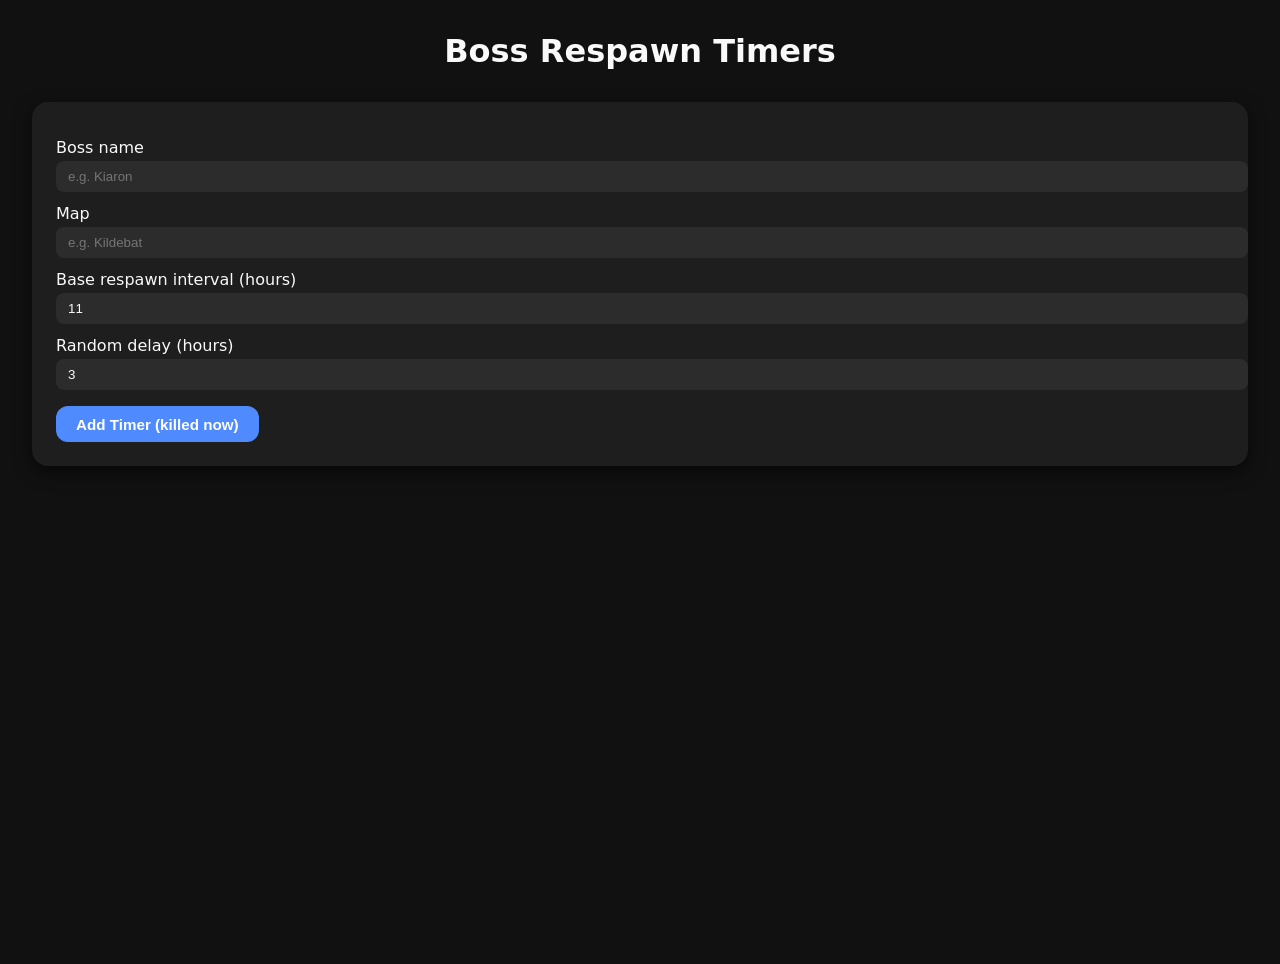
==== index.html @ 5c90d2cb "Update index.html" ====
<!DOCTYPE html>
<html lang="en">
<head>
  <meta charset="UTF-8" />
  <meta name="viewport" content="width=device-width, initial-scale=1.0" />
  <title>Night Crows Respawn Timers</title>
  <style>
    body{font-family:system-ui,Segoe UI,Roboto,Helvetica,Arial,sans-serif;background:#111;color:#f9f9f9;margin:0;padding:2rem;min-height:100vh;display:flex;flex-direction:column;gap:2rem}
    h1{margin:0;text-align:center}
    .form-card,.timers-card{background:#1e1e1e;padding:1.5rem;border-radius:1rem;box-shadow:0 6px 18px rgba(0,0,0,.6)}
    label{display:block;margin:.75rem 0 .25rem}
    input[type="text"],input[type="number"]{width:100%;padding:.5rem .75rem;border-radius:.5rem;border:none;background:#2c2c2c;color:#f9f9f9}
    button{margin-top:1rem;padding:.6rem 1.25rem;border:none;border-radius:.75rem;background:#4f8bff;color:#fff;font-weight:600;font-size:.95rem;cursor:pointer;transition:background .2s}
    button:hover{background:#79a7ff}
    table{width:100%;border-collapse:collapse;margin-top:1rem}
    th,td{padding:.5rem;text-align:center}
    th{background:#333}
    tr:nth-child(even){background:#262626}
  </style>
</head>
<body>
  <h1>Boss Respawn Timers</h1>

  <div class="form-card">
    <form id="timerForm">
      <label>Boss name</label>
      <input type="text" id="bossName" placeholder="e.g. Kiaron" required />

      <label>Map</label>
      <input type="text" id="mapName" placeholder="e.g. Kildebat" required />

      <label>Base respawn interval (hours)</label>
      <input type="number" id="interval" min="0" step="0.1" value="11" required />

      <label>Random delay (hours)</label>
      <input type="number" id="variance" min="0" step="0.1" value="3" required />

      <button type="submit">Add Timer (killed now)</button>
    </form>
  </div>

  <div class="timers-card" id="timersCard" hidden>
    <h2>Active Timers</h2>
    <table id="timersTable">
      <thead>
        <tr>
          <th>Boss</th>
          <th>Map</th>
          <th>Window</th>
          <th>Countdown</th>
          <th>Remove</th>
        </tr>
      </thead>
      <tbody></tbody>
    </table>
  </div>

  <script>
    const form = document.getElementById('timerForm');
    const tableBody = document.querySelector('#timersTable tbody');
    const timersCard = document.getElementById('timersCard');
    let timers = [];

    // Load timers from localStorage on page load
    window.onload = () => {
      const saved = localStorage.getItem('timers');
      if (saved) {
        timers = JSON.parse(saved);
        timers.forEach(t => addTimerRow(t));
        timersCard.hidden = timers.length === 0;
        update();
      }
    };

    form.addEventListener('submit', e => {
      e.preventDefault();
      const boss = document.getElementById('bossName').value.trim() || 'Boss';
      const map = document.getElementById('mapName').value.trim() || 'Unknown Map';
      const baseHrs = parseFloat(document.getElementById('interval').value);
      const randHrs = parseFloat(document.getElementById('variance').value);
      const killDate = new Date();

      const minRespawn = new Date(killDate.getTime() + baseHrs*3600*1000);
      const maxRespawn = new Date(minRespawn.getTime() + randHrs*3600*1000);
      const id = Date.now();

      const timer = {
        id,
        boss,
        map,
        min: minRespawn.toISOString(),
        max: maxRespawn.toISOString()
      };

      timers.push(timer);
      addTimerRow(timer);
      saveTimers();
      timersCard.hidden = false;
      form.reset();
      update();
    });

    function addTimerRow(timer) {
      const row = tableBody.insertRow();
      row.setAttribute('data-id', timer.id);
      row.insertCell().textContent = timer.boss;
      row.insertCell().textContent = timer.map;
      row.insertCell().textContent = `${new Date(timer.min).toLocaleTimeString()} — ${new Date(timer.max).toLocaleTimeString()}`;
      const countdownCell = row.insertCell();
      const removeCell = row.insertCell();
      const removeBtn = document.createElement('button');
      removeBtn.textContent = '✕';
      removeBtn.onclick = () => removeTimer(timer.id);
      removeCell.appendChild(removeBtn);

      timer.cell = countdownCell;
      timer.row = row;
    }

    function removeTimer(id) {
      const idx = timers.findIndex(t => t.id === id);
      if (idx > -1) {
        tableBody.removeChild(timers[idx].row);
        timers.splice(idx, 1);
        saveTimers();
      }
      if (!timers.length) timersCard.hidden = true;
    }

    function update() {
      const now = new Date();
      timers.forEach(t => {
        const min = new Date(t.min);
        const max = new Date(t.max);
        if (now < min) {
          t.cell.textContent = `Earliest: ${format(min - now)}`;
        } else if (now >= min && now <= max) {
          t.cell.textContent = `Guaranteed: ${format(max - now)}`;
        } else {
          t.cell.textContent = 'Spawn due';
        }
      });
    }

    function saveTimers() {
      localStorage.setItem('timers', JSON.stringify(timers));
    }

    function format(ms) {
      const s = Math.floor(ms / 1000);
      const h = String(Math.floor(s / 3600)).padStart(2, '0');
      const m = String(Math.floor((s % 3600) / 60)).padStart(2, '0');
      const se = String(s % 60).padStart(2, '0');
      return `${h}:${m}:${se}`;
    }

    setInterval(update, 1000);
  </script>
</body>
</html>
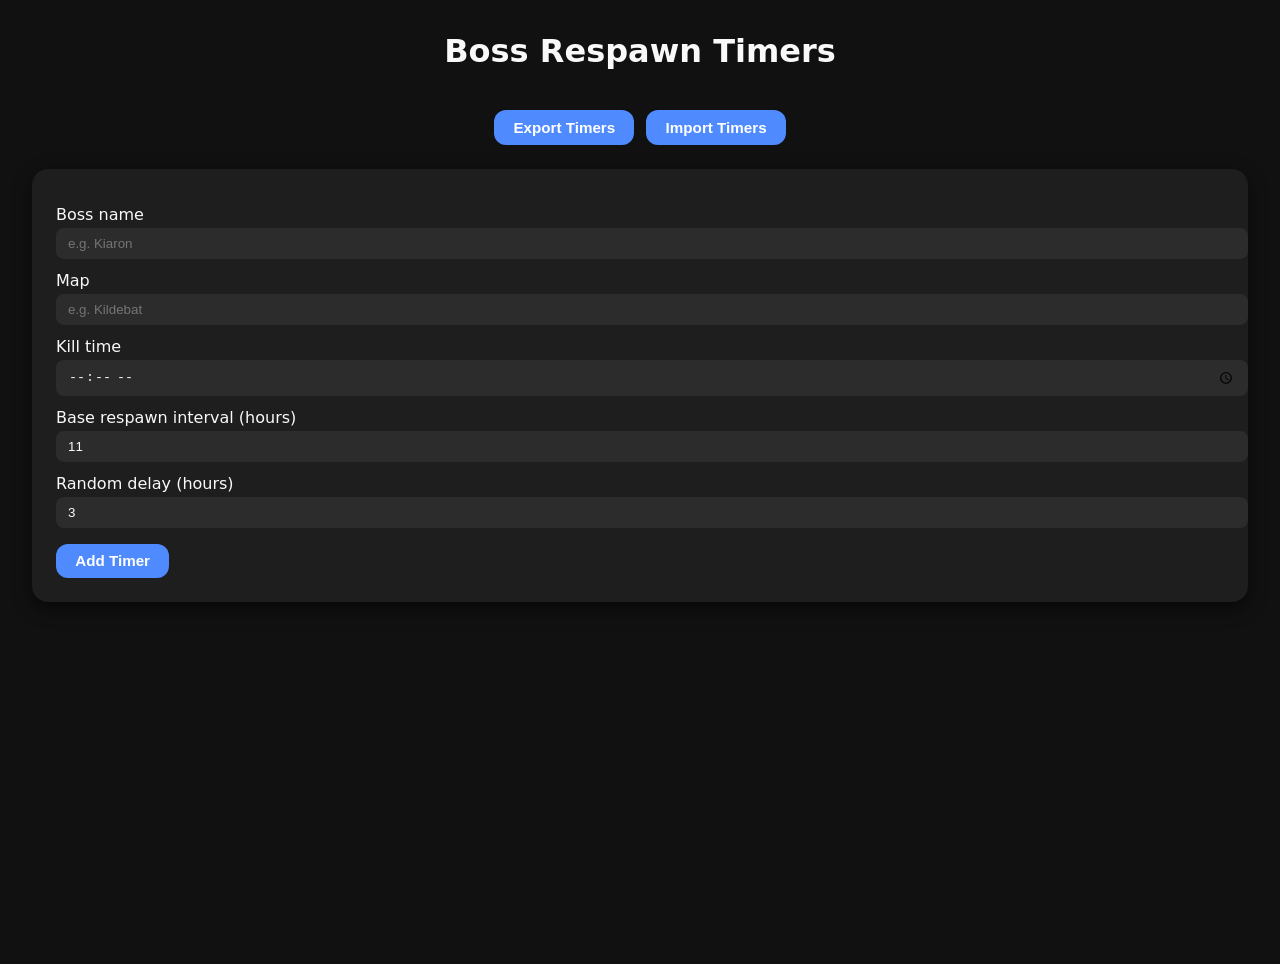
==== commit 4d580498: "Add files via upload" ====
--- a/index.html
+++ b/index.html
@@ -1,160 +1,216 @@
 <!DOCTYPE html>
 <html lang="en">
 <head>
-  <meta charset="UTF-8" />
-  <meta name="viewport" content="width=device-width, initial-scale=1.0" />
-  <title>Night Crows Respawn Timers</title>
-  <style>
-    body{font-family:system-ui,Segoe UI,Roboto,Helvetica,Arial,sans-serif;background:#111;color:#f9f9f9;margin:0;padding:2rem;min-height:100vh;display:flex;flex-direction:column;gap:2rem}
-    h1{margin:0;text-align:center}
-    .form-card,.timers-card{background:#1e1e1e;padding:1.5rem;border-radius:1rem;box-shadow:0 6px 18px rgba(0,0,0,.6)}
-    label{display:block;margin:.75rem 0 .25rem}
-    input[type="text"],input[type="number"]{width:100%;padding:.5rem .75rem;border-radius:.5rem;border:none;background:#2c2c2c;color:#f9f9f9}
-    button{margin-top:1rem;padding:.6rem 1.25rem;border:none;border-radius:.75rem;background:#4f8bff;color:#fff;font-weight:600;font-size:.95rem;cursor:pointer;transition:background .2s}
-    button:hover{background:#79a7ff}
-    table{width:100%;border-collapse:collapse;margin-top:1rem}
-    th,td{padding:.5rem;text-align:center}
-    th{background:#333}
-    tr:nth-child(even){background:#262626}
-  </style>
+<meta charset="UTF-8" />
+<meta name="viewport" content="width=device-width, initial-scale=1.0" />
+<link href="manifest.json">
+<meta name="theme-color" content="#4f8bff">
+<title>Night Crows Respawn Timers</title>
+<style>
+  body{font-family:system-ui,Segoe UI,Roboto,Helvetica,Arial,sans-serif;background:#111;color:#f9f9f9;margin:0;padding:2rem;min-height:100vh;display:flex;flex-direction:column;gap:1.5rem}
+  h1{margin:0;text-align:center}
+  .form-card,.timers-card{background:#1e1e1e;padding:1.5rem;border-radius:1rem;box-shadow:0 6px 18px rgba(0,0,0,.6)}
+  label{display:block;margin:.75rem 0 .25rem}
+  input[type="text"],input[type="number"],input[type="time"]{width:100%;padding:.5rem .75rem;border-radius:.5rem;border:none;background:#2c2c2c;color:#f9f9f9}
+  button{margin-top:1rem;padding:.55rem 1.2rem;border:none;border-radius:.75rem;background:#4f8bff;color:#fff;font-weight:600;font-size:.95rem;cursor:pointer;transition:background .2s}
+  button:hover{background:#79a7ff}
+  table{width:100%;border-collapse:collapse;margin-top:1rem}
+  th,td{padding:.5rem;text-align:center}
+  th{background:#333}
+  tr:nth-child(even){background:#262626}
+  #topBar{display:flex;justify-content:center;gap:.75rem;flex-wrap:wrap}
+  #importFile{display:none}
+</style>
 </head>
 <body>
-  <h1>Boss Respawn Timers</h1>
-
-  <div class="form-card">
-    <form id="timerForm">
-      <label>Boss name</label>
-      <input type="text" id="bossName" placeholder="e.g. Kiaron" required />
-
-      <label>Map</label>
-      <input type="text" id="mapName" placeholder="e.g. Kildebat" required />
-
-      <label>Base respawn interval (hours)</label>
-      <input type="number" id="interval" min="0" step="0.1" value="11" required />
-
-      <label>Random delay (hours)</label>
-      <input type="number" id="variance" min="0" step="0.1" value="3" required />
-
-      <button type="submit">Add Timer (killed now)</button>
-    </form>
-  </div>
-
-  <div class="timers-card" id="timersCard" hidden>
-    <h2>Active Timers</h2>
-    <table id="timersTable">
-      <thead>
-        <tr>
-          <th>Boss</th>
-          <th>Map</th>
-          <th>Window</th>
-          <th>Countdown</th>
-          <th>Remove</th>
-        </tr>
-      </thead>
-      <tbody></tbody>
-    </table>
-  </div>
-
-  <script>
-    const form = document.getElementById('timerForm');
-    const tableBody = document.querySelector('#timersTable tbody');
-    const timersCard = document.getElementById('timersCard');
-    let timers = [];
-
-    // Load timers from localStorage on page load
-    window.onload = () => {
-      const saved = localStorage.getItem('timers');
-      if (saved) {
-        timers = JSON.parse(saved);
-        timers.forEach(t => addTimerRow(t));
-        timersCard.hidden = timers.length === 0;
-        update();
+
+<h1>Boss Respawn Timers</h1>
+
+<!-- ====== new top bar ====== -->
+<div id="topBar">
+  <button id="exportBtn">Export Timers</button>
+  <button id="importBtn">Import Timers</button>
+  <input  id="importFile" type="file" accept=".json"/>
+</div>
+
+<div class="form-card">
+  <form id="timerForm">
+    <label>Boss name</label>
+    <input type="text" id="bossName" placeholder="e.g. Kiaron" required />
+
+    <label>Map</label>
+    <input type="text" id="mapName" placeholder="e.g. Kildebat" required />
+
+    <label>Kill time</label>
+    <input type="time" id="killTime" required />
+
+    <label>Base respawn interval (hours)</label>
+    <input type="number" id="interval" min="0" step="0.1" value="11" required />
+
+    <label>Random delay (hours)</label>
+    <input type="number" id="variance" min="0" step="0.1" value="3" required />
+
+    <button type="submit">Add Timer</button>
+  </form>
+</div>
+
+<div class="timers-card" id="timersCard" hidden>
+  <h2>Active Timers</h2>
+  <table id="timersTable">
+    <thead>
+      <tr>
+        <th>Boss</th>
+        <th>Map</th>
+        <th>Window</th>
+        <th>Countdown</th>
+        <th>Remove</th>
+      </tr>
+    </thead>
+    <tbody></tbody>
+  </table>
+</div>
+
+<script>
+/* ------------- original logic ------------- */
+const form = document.getElementById('timerForm');
+const tableBody  = document.querySelector('#timersTable tbody');
+const timersCard = document.getElementById('timersCard');
+let timers = [];
+
+/* restore from localStorage */
+window.onload = () => {
+  const saved = localStorage.getItem('timers');
+  if (saved){
+    timers = JSON.parse(saved);
+    timers.forEach(addTimerRow);
+    timersCard.hidden = !timers.length;
+    update();
+  }
+};
+
+/* form submit */
+form.addEventListener('submit', e => {
+  e.preventDefault();
+  const boss = document.getElementById('bossName').value.trim() || 'Boss';
+  const map  = document.getElementById('mapName').value.trim()  || 'Unknown Map';
+  const baseHrs = +document.getElementById('interval').value;
+  const randHrs = +document.getElementById('variance').value;
+
+  const [hh, mm] = document.getElementById('killTime').value.split(':');
+  const killDate = new Date(); killDate.setHours(+hh,+mm,0,0);
+
+  const minRespawn = new Date(killDate.getTime() + baseHrs*3600e3);
+  const maxRespawn = new Date(minRespawn.getTime() + randHrs*3600e3);
+  const timer = {
+    id: Date.now(),
+    boss, map,
+    min:minRespawn.toISOString(),
+    max:maxRespawn.toISOString()
+  };
+  timers.push(timer);
+  addTimerRow(timer);
+  saveTimers();
+  timersCard.hidden = false;
+  form.reset();
+});
+
+/* add row helper */
+function addTimerRow(t){
+  const row = tableBody.insertRow();
+  row.dataset.id = t.id;
+  row.insertCell().textContent = t.boss;
+  row.insertCell().textContent = t.map;
+  row.insertCell().textContent = `${fmtTime(new Date(t.min))} — ${fmtTime(new Date(t.max))}`;
+  const cdCell = row.insertCell();
+  const rmBtn = document.createElement('button');
+  rmBtn.textContent = '✕';
+  rmBtn.onclick = () => removeTimer(t.id);
+  row.insertCell().appendChild(rmBtn);
+  t.cell = cdCell; t.row = row;
+}
+
+/* remove */
+function removeTimer(id){
+  const idx = timers.findIndex(t=>t.id===id);
+  if (idx>-1){
+    tableBody.removeChild(timers[idx].row);
+    timers.splice(idx,1);
+    saveTimers();
+  }
+  timersCard.hidden = !timers.length;
+}
+
+/* storage / update */
+function saveTimers(){ localStorage.setItem('timers',JSON.stringify(timers)); }
+function update(){
+  const now = new Date();
+  timers.forEach(t=>{
+    const min=new Date(t.min), max=new Date(t.max);
+    if(now<min) t.cell.textContent=`Earliest: ${fmtCD(min-now)}`;
+    else if(now<=max) t.cell.textContent=`Guaranteed: ${fmtCD(max-now)}`;
+    else t.cell.textContent='Spawn due';
+  });
+}
+setInterval(update,1000);
+
+/* formatting helpers */
+const fmtTime = d=>d.toLocaleTimeString([], {hour:'2-digit',minute:'2-digit'});
+function fmtCD(ms){
+  const m=Math.ceil(ms/6e4);
+  return String(Math.floor(m/60)).padStart(2,'0')+':'+String(m%60).padStart(2,'0');
+}
+
+/* ------------- NEW: Export / Import ------------- */
+const exportBtn = document.getElementById('exportBtn');
+const importBtn = document.getElementById('importBtn');
+const importFile= document.getElementById('importFile');
+
+/* export as download */
+exportBtn.onclick = () => {
+  if(!timers.length) return alert("No timers to export.");
+  const blob = new Blob([JSON.stringify(timers, null, 2)], {type:'application/json'});
+  const stamp = new Date().toISOString().replace(/[-:]/g,"").slice(0,15);
+  const a = document.createElement('a');
+  a.href = URL.createObjectURL(blob);
+  a.download = `night-crows-timers-${stamp}.json`;
+  a.click(); URL.revokeObjectURL(a.href);
+};
+
+/* trigger hidden file input */
+importBtn.onclick = ()=> importFile.click();
+
+/* handle chosen file */
+importFile.onchange = () => {
+  const file = importFile.files[0];
+  if(!file) return;
+  const reader = new FileReader();
+  reader.onload = e => {
+    let incoming;
+    try{ incoming = JSON.parse(e.target.result); }
+    catch{ return alert("Invalid file."); }
+    if(!Array.isArray(incoming)) return alert("Invalid timer file.");
+
+    const mode = confirm("Click OK to MERGE with your timers.\nClick Cancel to REPLACE them.") ? 'merge' : 'replace';
+
+    if(mode==='replace'){
+      timers.forEach(t=>tableBody.removeChild(t.row));
+      timers = [];
+    }
+
+    incoming.forEach(t=>{
+      if(!timers.some(x=>x.id===t.id)){   // simple dedupe by id
+        timers.push(t);
+        addTimerRow(t);
       }
-    };
-
-    form.addEventListener('submit', e => {
-      e.preventDefault();
-      const boss = document.getElementById('bossName').value.trim() || 'Boss';
-      const map = document.getElementById('mapName').value.trim() || 'Unknown Map';
-      const baseHrs = parseFloat(document.getElementById('interval').value);
-      const randHrs = parseFloat(document.getElementById('variance').value);
-      const killDate = new Date();
-
-      const minRespawn = new Date(killDate.getTime() + baseHrs*3600*1000);
-      const maxRespawn = new Date(minRespawn.getTime() + randHrs*3600*1000);
-      const id = Date.now();
-
-      const timer = {
-        id,
-        boss,
-        map,
-        min: minRespawn.toISOString(),
-        max: maxRespawn.toISOString()
-      };
-
-      timers.push(timer);
-      addTimerRow(timer);
-      saveTimers();
-      timersCard.hidden = false;
-      form.reset();
-      update();
     });
-
-    function addTimerRow(timer) {
-      const row = tableBody.insertRow();
-      row.setAttribute('data-id', timer.id);
-      row.insertCell().textContent = timer.boss;
-      row.insertCell().textContent = timer.map;
-      row.insertCell().textContent = `${new Date(timer.min).toLocaleTimeString()} — ${new Date(timer.max).toLocaleTimeString()}`;
-      const countdownCell = row.insertCell();
-      const removeCell = row.insertCell();
-      const removeBtn = document.createElement('button');
-      removeBtn.textContent = '✕';
-      removeBtn.onclick = () => removeTimer(timer.id);
-      removeCell.appendChild(removeBtn);
-
-      timer.cell = countdownCell;
-      timer.row = row;
-    }
-
-    function removeTimer(id) {
-      const idx = timers.findIndex(t => t.id === id);
-      if (idx > -1) {
-        tableBody.removeChild(timers[idx].row);
-        timers.splice(idx, 1);
-        saveTimers();
-      }
-      if (!timers.length) timersCard.hidden = true;
-    }
-
-    function update() {
-      const now = new Date();
-      timers.forEach(t => {
-        const min = new Date(t.min);
-        const max = new Date(t.max);
-        if (now < min) {
-          t.cell.textContent = `Earliest: ${format(min - now)}`;
-        } else if (now >= min && now <= max) {
-          t.cell.textContent = `Guaranteed: ${format(max - now)}`;
-        } else {
-          t.cell.textContent = 'Spawn due';
-        }
-      });
-    }
-
-    function saveTimers() {
-      localStorage.setItem('timers', JSON.stringify(timers));
-    }
-
-    function format(ms) {
-      const s = Math.floor(ms / 1000);
-      const h = String(Math.floor(s / 3600)).padStart(2, '0');
-      const m = String(Math.floor((s % 3600) / 60)).padStart(2, '0');
-      const se = String(s % 60).padStart(2, '0');
-      return `${h}:${m}:${se}`;
-    }
-
-    setInterval(update, 1000);
-  </script>
+    saveTimers();
+    timersCard.hidden = !timers.length;
+    update();
+    alert(`Imported ${incoming.length} timer(s).`);
+    importFile.value='';      // reset input
+  };
+  reader.readAsText(file);
+};
+</script>
 </body>
 </html>
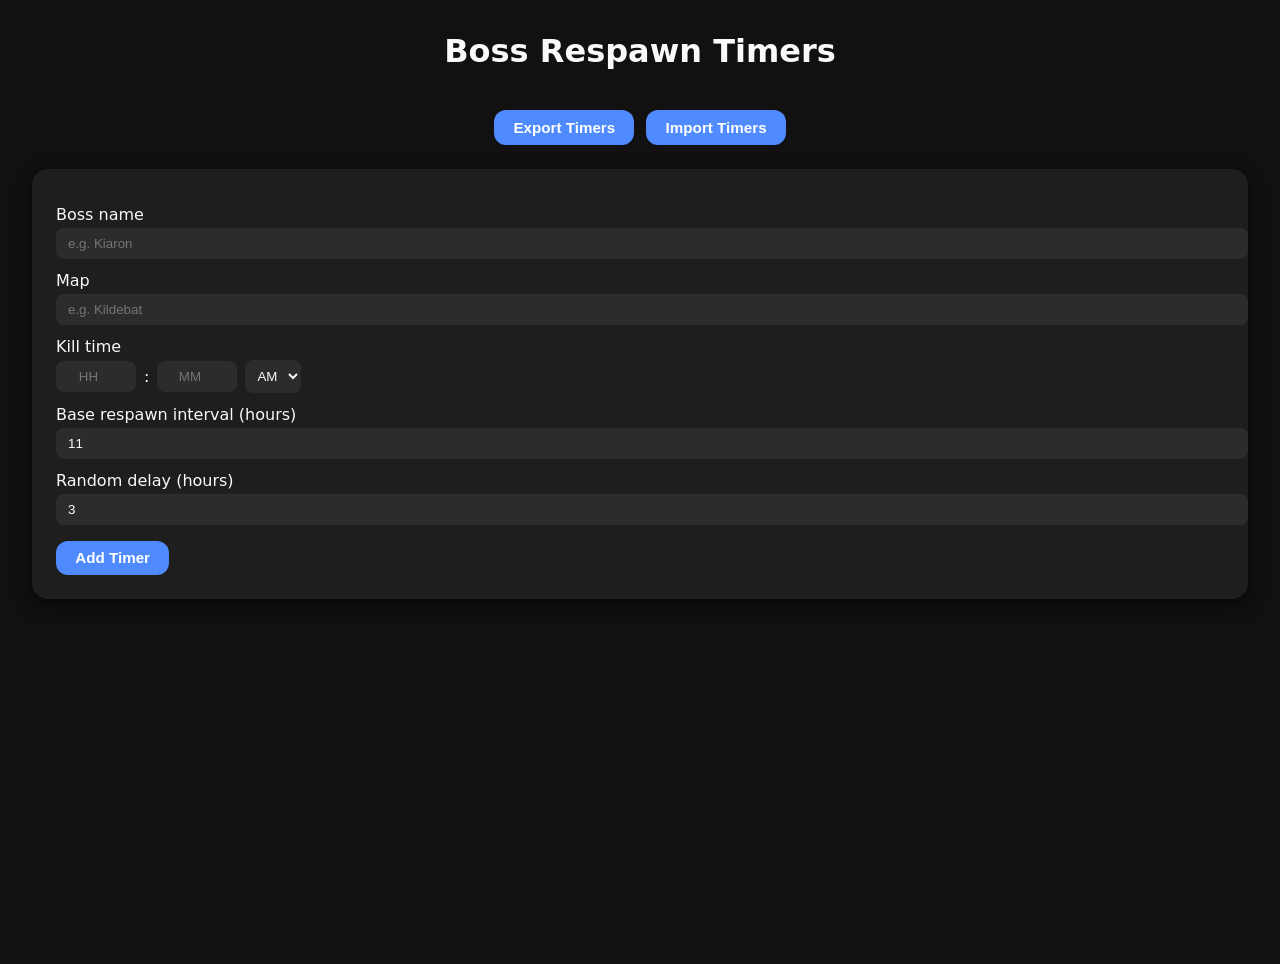
==== commit 038d46e6: "Add files via upload" ====
--- a/index.html
+++ b/index.html
@@ -11,7 +11,7 @@
   h1{margin:0;text-align:center}
   .form-card,.timers-card{background:#1e1e1e;padding:1.5rem;border-radius:1rem;box-shadow:0 6px 18px rgba(0,0,0,.6)}
   label{display:block;margin:.75rem 0 .25rem}
-  input[type="text"],input[type="number"],input[type="time"]{width:100%;padding:.5rem .75rem;border-radius:.5rem;border:none;background:#2c2c2c;color:#f9f9f9}
+  input[type="text"],input[type="number"]{width:100%;padding:.5rem .75rem;border-radius:.5rem;border:none;background:#2c2c2c;color:#f9f9f9}
   button{margin-top:1rem;padding:.55rem 1.2rem;border:none;border-radius:.75rem;background:#4f8bff;color:#fff;font-weight:600;font-size:.95rem;cursor:pointer;transition:background .2s}
   button:hover{background:#79a7ff}
   table{width:100%;border-collapse:collapse;margin-top:1rem}
@@ -41,8 +41,49 @@
     <label>Map</label>
     <input type="text" id="mapName" placeholder="e.g. Kildebat" required />
 
-    <label>Kill time</label>
-    <input type="time" id="killTime" required />
+   <label>Kill time</label>
+<div style="display:flex;gap:0.5rem;align-items:center;">
+  <input
+    type="number"
+    id="killHour"
+    min="1"
+    max="12"
+    placeholder="HH"
+    required
+    maxlength="2"
+    style="width:4rem;padding:.5rem;border-radius:.5rem;border:none;background:#2c2c2c;color:#f9f9f9;text-align:center"
+    oninput="
+      if (this.value.length > 2) this.value = this.value.slice(0, 2);
+      if (+this.value > 12) this.value = 12;
+      if (+this.value < 1) this.value = 1;
+    "
+  />
+  <span>:</span>
+  <input
+    type="number"
+    id="killMinute"
+    min="0"
+    max="59"
+    placeholder="MM"
+    required
+    maxlength="2"
+    style="width:4rem;padding:.5rem;border-radius:.5rem;border:none;background:#2c2c2c;color:#f9f9f9;text-align:center"
+    oninput="
+      if (this.value.length > 2) this.value = this.value.slice(0, 2);
+      if (+this.value > 59) this.value = 59;
+      if (+this.value < 0) this.value = 0;
+    "
+  />
+  <select
+    id="killAmPm"
+    required
+    style="padding:.5rem;border-radius:.5rem;border:none;background:#2c2c2c;color:#f9f9f9;"
+  >
+    <option value="AM">AM</option>
+    <option value="PM">PM</option>
+  </select>
+</div>
+
 
     <label>Base respawn interval (hours)</label>
     <input type="number" id="interval" min="0" step="0.1" value="11" required />
@@ -96,8 +137,15 @@
   const baseHrs = +document.getElementById('interval').value;
   const randHrs = +document.getElementById('variance').value;
 
-  const [hh, mm] = document.getElementById('killTime').value.split(':');
-  const killDate = new Date(); killDate.setHours(+hh,+mm,0,0);
+  const hh = +document.getElementById('killHour').value;
+  const mm = +document.getElementById('killMinute').value;
+  const ampm = document.getElementById('killAmPm').value;
+
+  let hours24 = hh % 12;
+  if (ampm === 'PM') hours24 += 12;
+
+  const killDate = new Date();
+  killDate.setHours(hours24, mm, 0, 0);
 
   const minRespawn = new Date(killDate.getTime() + baseHrs*3600e3);
   const maxRespawn = new Date(minRespawn.getTime() + randHrs*3600e3);
@@ -154,10 +202,19 @@
 setInterval(update,1000);
 
 /* formatting helpers */
-const fmtTime = d=>d.toLocaleTimeString([], {hour:'2-digit',minute:'2-digit'});
+const fmtTime = d => {
+  let hours = d.getHours() % 12 || 12;
+  let minutes = d.getMinutes().toString().padStart(2, '0');
+  let ampm = d.getHours() >= 12 ? 'PM' : 'AM';
+  return `${hours}:${minutes} ${ampm}`;
+};
+
 function fmtCD(ms){
-  const m=Math.ceil(ms/6e4);
-  return String(Math.floor(m/60)).padStart(2,'0')+':'+String(m%60).padStart(2,'0');
+  const totalSeconds = Math.ceil(ms / 1000);
+  const hours = Math.floor(totalSeconds / 3600).toString().padStart(2, '0');
+  const minutes = Math.floor((totalSeconds % 3600) / 60).toString().padStart(2, '0');
+  const seconds = (totalSeconds % 60).toString().padStart(2, '0');
+  return `${hours}:${minutes}:${seconds}`;
 }
 
 /* ------------- NEW: Export / Import ------------- */
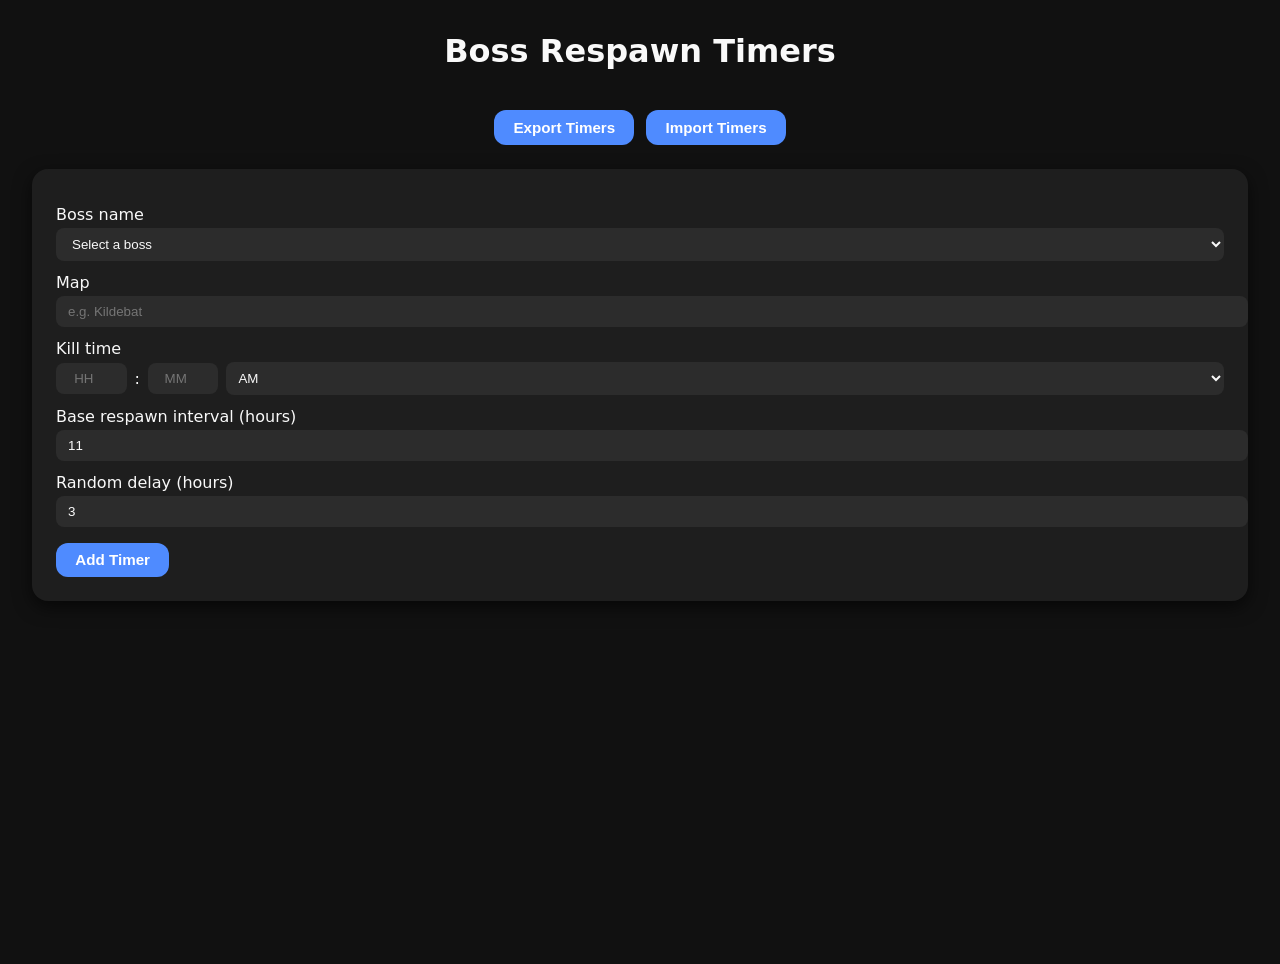
==== commit c6b80221: "Add files via upload" ====
--- a/index.html
+++ b/index.html
@@ -11,7 +11,7 @@
   h1{margin:0;text-align:center}
   .form-card,.timers-card{background:#1e1e1e;padding:1.5rem;border-radius:1rem;box-shadow:0 6px 18px rgba(0,0,0,.6)}
   label{display:block;margin:.75rem 0 .25rem}
-  input[type="text"],input[type="number"]{width:100%;padding:.5rem .75rem;border-radius:.5rem;border:none;background:#2c2c2c;color:#f9f9f9}
+  select,input[type="text"],input[type="number"]{width:100%;padding:.5rem .75rem;border-radius:.5rem;border:none;background:#2c2c2c;color:#f9f9f9}
   button{margin-top:1rem;padding:.55rem 1.2rem;border:none;border-radius:.75rem;background:#4f8bff;color:#fff;font-weight:600;font-size:.95rem;cursor:pointer;transition:background .2s}
   button:hover{background:#79a7ff}
   table{width:100%;border-collapse:collapse;margin-top:1rem}
@@ -26,70 +26,54 @@
 
 <h1>Boss Respawn Timers</h1>
 
-<!-- ====== new top bar ====== -->
 <div id="topBar">
   <button id="exportBtn">Export Timers</button>
   <button id="importBtn">Import Timers</button>
-  <input  id="importFile" type="file" accept=".json"/>
+  <input id="importFile" type="file" accept=".json"/>
 </div>
 
 <div class="form-card">
   <form id="timerForm">
     <label>Boss name</label>
-    <input type="text" id="bossName" placeholder="e.g. Kiaron" required />
+    <select id="bossName" required>
+      <option value="" disabled selected>Select a boss</option>
+      <option value="Kiaron">Kiaron</option>
+      <option value="Anggolt">Anggolt</option>
+      <option value="Inferno">Inferno</option>
+      <option value="Grish">Grish</option>
+      <option value="addNewBoss" style="color:#aaa;">+ Add new boss...</option>
+    </select>
 
     <label>Map</label>
     <input type="text" id="mapName" placeholder="e.g. Kildebat" required />
 
-   <label>Kill time</label>
-<div style="display:flex;gap:0.5rem;align-items:center;">
-  <input
-    type="number"
-    id="killHour"
-    min="1"
-    max="12"
-    placeholder="HH"
-    required
-    maxlength="2"
-    style="width:4rem;padding:.5rem;border-radius:.5rem;border:none;background:#2c2c2c;color:#f9f9f9;text-align:center"
-    oninput="
-      if (this.value.length > 2) this.value = this.value.slice(0, 2);
-      if (+this.value > 12) this.value = 12;
-      if (+this.value < 1) this.value = 1;
-    "
-  />
-  <span>:</span>
-  <input
-    type="number"
-    id="killMinute"
-    min="0"
-    max="59"
-    placeholder="MM"
-    required
-    maxlength="2"
-    style="width:4rem;padding:.5rem;border-radius:.5rem;border:none;background:#2c2c2c;color:#f9f9f9;text-align:center"
-    oninput="
-      if (this.value.length > 2) this.value = this.value.slice(0, 2);
-      if (+this.value > 59) this.value = 59;
-      if (+this.value < 0) this.value = 0;
-    "
-  />
-  <select
-    id="killAmPm"
-    required
-    style="padding:.5rem;border-radius:.5rem;border:none;background:#2c2c2c;color:#f9f9f9;"
-  >
-    <option value="AM">AM</option>
-    <option value="PM">PM</option>
-  </select>
-</div>
-
+    <label>Kill time</label>
+    <div style="display:flex;gap:0.5rem;align-items:center;">
+      <input type="number" id="killHour" min="1" max="12" placeholder="HH" required maxlength="2"
+        style="width:4rem;padding:.5rem;border-radius:.5rem;border:none;background:#2c2c2c;color:#f9f9f9;text-align:center"
+        oninput="if(this.value.length>2)this.value=this.value.slice(0,2);if(+this.value>12)this.value=12;if(+this.value<1)this.value=1;"
+      />
+      <span>:</span>
+      <input type="number" id="killMinute" min="0" max="59" placeholder="MM" required maxlength="2"
+        style="width:4rem;padding:.5rem;border-radius:.5rem;border:none;background:#2c2c2c;color:#f9f9f9;text-align:center"
+        oninput="if(this.value.length>2)this.value=this.value.slice(0,2);if(+this.value>59)this.value=59;if(+this.value<0)this.value=0;"
+      />
+      <select id="killAmPm" required
+        style="padding:.5rem;border-radius:.5rem;border:none;background:#2c2c2c;color:#f9f9f9;">
+        <option value="AM">AM</option>
+        <option value="PM">PM</option>
+      </select>
+    </div>
 
     <label>Base respawn interval (hours)</label>
-    <input type="number" id="interval" min="0" step="0.1" value="11" required />
+    <input type="number" id="interval" min="0" max="99" step="1" value="11" required maxlength="2"
+      oninput="if(this.value.length>2)this.value=this.value.slice(0,2);if(+this.value>99)this.value=99;if(+this.value<0)this.value=0;"
+    />
 
     <label>Random delay (hours)</label>
-    <input type="number" id="variance" min="0" step="0.1" value="3" required />
+    <input type="number" id="variance" min="0" max="99" step="1" value="3" required maxlength="2"
+      oninput="if(this.value.length>2)this.value=this.value.slice(0,2);if(+this.value>99)this.value=99;if(+this.value<0)this.value=0;"
+    />
 
     <button type="submit">Add Timer</button>
   </form>
@@ -112,13 +96,13 @@
 </div>
 
 <script>
-/* ------------- original logic ------------- */
+/* -------- core data -------- */
 const form = document.getElementById('timerForm');
 const tableBody  = document.querySelector('#timersTable tbody');
 const timersCard = document.getElementById('timersCard');
 let timers = [];
 
-/* restore from localStorage */
+/* -------- restore saved -------- */
 window.onload = () => {
   const saved = localStorage.getItem('timers');
   if (saved){
@@ -129,11 +113,38 @@
   }
 };
 
-/* form submit */
+/* -------- add‑new‑boss logic -------- */
+const bossSelect = document.getElementById('bossName');
+bossSelect.addEventListener('change', () => {
+  if (bossSelect.value === 'addNewBoss') {
+    let newBoss = prompt('Enter new boss name:');
+    if (!newBoss) { bossSelect.value = ""; return; }
+    newBoss = newBoss.trim();
+    if (!newBoss){ alert('Boss name cannot be empty.'); bossSelect.value=""; return; }
+
+    // prevent duplicates (case‑insensitive)
+    const exists = Array.from(bossSelect.options)
+      .some(opt => opt.value.toLowerCase() === newBoss.toLowerCase());
+    if (exists) {
+      alert('This boss already exists.');
+      bossSelect.value = bossSelect.querySelector(
+        `option[value="${newBoss}"]`
+      ) ? newBoss : "";   // select existing if casing differs
+      return;
+    }
+    const addOpt = bossSelect.querySelector('option[value="addNewBoss"]');
+    const opt = document.createElement('option');
+    opt.value = newBoss; opt.textContent = newBoss;
+    bossSelect.insertBefore(opt, addOpt);
+    bossSelect.value = newBoss;
+  }
+});
+
+/* -------- form submit -------- */
 form.addEventListener('submit', e => {
   e.preventDefault();
-  const boss = document.getElementById('bossName').value.trim() || 'Boss';
-  const map  = document.getElementById('mapName').value.trim()  || 'Unknown Map';
+  const boss = bossSelect.value;
+  const map  = document.getElementById('mapName').value.trim() || 'Unknown Map';
   const baseHrs = +document.getElementById('interval').value;
   const randHrs = +document.getElementById('variance').value;
 
@@ -149,20 +160,22 @@
 
   const minRespawn = new Date(killDate.getTime() + baseHrs*3600e3);
   const maxRespawn = new Date(minRespawn.getTime() + randHrs*3600e3);
+
   const timer = {
     id: Date.now(),
     boss, map,
-    min:minRespawn.toISOString(),
-    max:maxRespawn.toISOString()
+    min: minRespawn.toISOString(),
+    max: maxRespawn.toISOString()
   };
   timers.push(timer);
   addTimerRow(timer);
   saveTimers();
   timersCard.hidden = false;
   form.reset();
+  bossSelect.value = ""; // reset dropdown
 });
 
-/* add row helper */
+/* -------- table helpers -------- */
 function addTimerRow(t){
   const row = tableBody.insertRow();
   row.dataset.id = t.id;
@@ -176,11 +189,9 @@
   row.insertCell().appendChild(rmBtn);
   t.cell = cdCell; t.row = row;
 }
-
-/* remove */
 function removeTimer(id){
   const idx = timers.findIndex(t=>t.id===id);
-  if (idx>-1){
+  if(idx>-1){
     tableBody.removeChild(timers[idx].row);
     timers.splice(idx,1);
     saveTimers();
@@ -188,83 +199,85 @@
   timersCard.hidden = !timers.length;
 }
 
-/* storage / update */
+/* -------- storage / countdown update -------- */
 function saveTimers(){ localStorage.setItem('timers',JSON.stringify(timers)); }
+
 function update(){
   const now = new Date();
   timers.forEach(t=>{
     const min=new Date(t.min), max=new Date(t.max);
-    if(now<min) t.cell.textContent=`Earliest: ${fmtCD(min-now)}`;
-    else if(now<=max) t.cell.textContent=`Guaranteed: ${fmtCD(max-now)}`;
-    else t.cell.textContent='Spawn due';
+    const cell=t.cell;
+    if(now<min){
+      cell.style.color='#f9f9f9';
+      cell.innerHTML=`Earliest: ${fmtCD(min-now)}`;
+      t.nextSpawnTime=min;
+    }else if(now<=max){
+      cell.style.color='red';
+      cell.innerHTML=`Guaranteed: ${fmtCD(max-now)} <small style="font-size:0.7em;margin-left:4px;color:#f44;">SPAWN</small>`;
+      t.nextSpawnTime=max;
+    }else{
+      cell.style.color='red';
+      cell.textContent='Spawn due';
+      t.nextSpawnTime=now;
+    }
   });
+  timers.sort((a,b)=>a.nextSpawnTime-b.nextSpawnTime);
+  timers.forEach(t=>tableBody.appendChild(t.row));
 }
 setInterval(update,1000);
 
-/* formatting helpers */
-const fmtTime = d => {
-  let hours = d.getHours() % 12 || 12;
-  let minutes = d.getMinutes().toString().padStart(2, '0');
-  let ampm = d.getHours() >= 12 ? 'PM' : 'AM';
-  return `${hours}:${minutes} ${ampm}`;
-};
-
+/* -------- formatting helpers -------- */
+const fmtTime=d=>{
+  let h=d.getHours()%12||12;
+  let m=d.getMinutes().toString().padStart(2,'0');
+  return `${h}:${m} ${d.getHours()>=12?'PM':'AM'}`;
+};
 function fmtCD(ms){
-  const totalSeconds = Math.ceil(ms / 1000);
-  const hours = Math.floor(totalSeconds / 3600).toString().padStart(2, '0');
-  const minutes = Math.floor((totalSeconds % 3600) / 60).toString().padStart(2, '0');
-  const seconds = (totalSeconds % 60).toString().padStart(2, '0');
-  return `${hours}:${minutes}:${seconds}`;
-}
-
-/* ------------- NEW: Export / Import ------------- */
-const exportBtn = document.getElementById('exportBtn');
-const importBtn = document.getElementById('importBtn');
-const importFile= document.getElementById('importFile');
-
-/* export as download */
-exportBtn.onclick = () => {
-  if(!timers.length) return alert("No timers to export.");
-  const blob = new Blob([JSON.stringify(timers, null, 2)], {type:'application/json'});
-  const stamp = new Date().toISOString().replace(/[-:]/g,"").slice(0,15);
-  const a = document.createElement('a');
-  a.href = URL.createObjectURL(blob);
-  a.download = `night-crows-timers-${stamp}.json`;
-  a.click(); URL.revokeObjectURL(a.href);
-};
-
-/* trigger hidden file input */
-importBtn.onclick = ()=> importFile.click();
-
-/* handle chosen file */
-importFile.onchange = () => {
-  const file = importFile.files[0];
-  if(!file) return;
-  const reader = new FileReader();
-  reader.onload = e => {
+  const s=Math.ceil(ms/1000);
+  const h=Math.floor(s/3600).toString().padStart(2,'0');
+  const m=Math.floor(s%3600/60).toString().padStart(2,'0');
+  const sc=(s%60).toString().padStart(2,'0');
+  return `${h}:${m}:${sc}`;
+}
+
+/* -------- export / import -------- */
+const exportBtn=document.getElementById('exportBtn');
+const importBtn=document.getElementById('importBtn');
+const importFile=document.getElementById('importFile');
+
+exportBtn.onclick=()=>{
+  if(!timers.length)return alert("No timers to export.");
+  const blob=new Blob([JSON.stringify(timers,null,2)],{type:'application/json'});
+  const stamp=new Date().toISOString().replace(/[-:]/g,"").slice(0,15);
+  const a=document.createElement('a');
+  a.href=URL.createObjectURL(blob);
+  a.download=`night-crows-timers-${stamp}.json`;
+  a.click();URL.revokeObjectURL(a.href);
+};
+importBtn.onclick=()=>importFile.click();
+importFile.onchange=()=>{
+  const file=importFile.files[0];
+  if(!file)return;
+  const reader=new FileReader();
+  reader.onload=e=>{
     let incoming;
-    try{ incoming = JSON.parse(e.target.result); }
-    catch{ return alert("Invalid file."); }
-    if(!Array.isArray(incoming)) return alert("Invalid timer file.");
-
-    const mode = confirm("Click OK to MERGE with your timers.\nClick Cancel to REPLACE them.") ? 'merge' : 'replace';
-
+    try{incoming=JSON.parse(e.target.result);}catch{return alert("Invalid file.");}
+    if(!Array.isArray(incoming))return alert("Invalid timer file.");
+    const mode=confirm("Click OK to MERGE with your timers.\nClick Cancel to REPLACE them.")?'merge':'replace';
     if(mode==='replace'){
       timers.forEach(t=>tableBody.removeChild(t.row));
-      timers = [];
+      timers=[];
     }
-
     incoming.forEach(t=>{
-      if(!timers.some(x=>x.id===t.id)){   // simple dedupe by id
-        timers.push(t);
-        addTimerRow(t);
+      if(!timers.some(x=>x.id===t.id)){
+        timers.push(t);addTimerRow(t);
       }
     });
     saveTimers();
-    timersCard.hidden = !timers.length;
+    timersCard.hidden=!timers.length;
     update();
     alert(`Imported ${incoming.length} timer(s).`);
-    importFile.value='';      // reset input
+    importFile.value='';
   };
   reader.readAsText(file);
 };
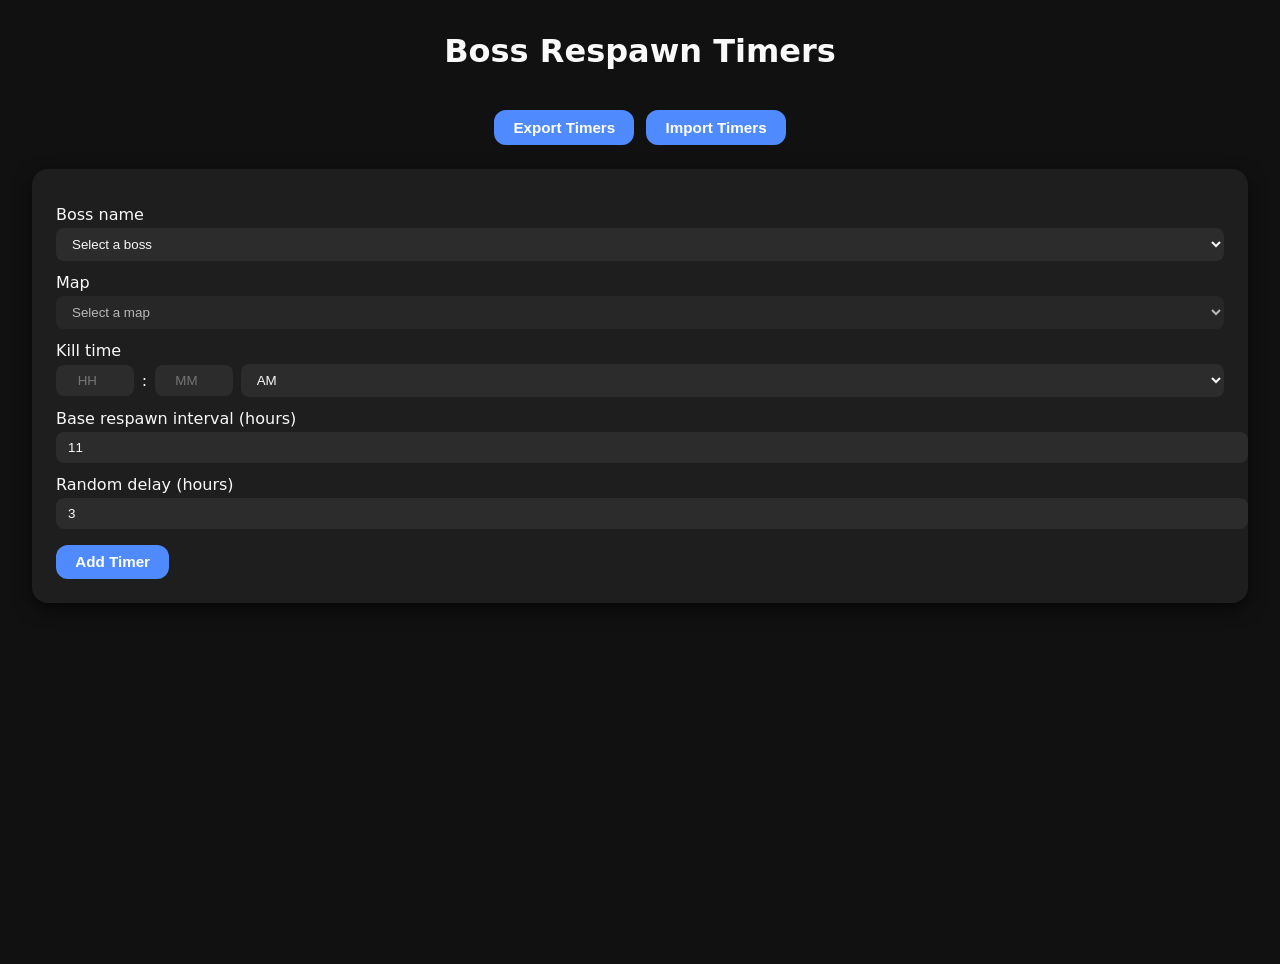
==== commit 9d72c1b0: "Add files via upload" ====
--- a/index.html
+++ b/index.html
@@ -11,7 +11,7 @@
   h1{margin:0;text-align:center}
   .form-card,.timers-card{background:#1e1e1e;padding:1.5rem;border-radius:1rem;box-shadow:0 6px 18px rgba(0,0,0,.6)}
   label{display:block;margin:.75rem 0 .25rem}
-  select,input[type="text"],input[type="number"]{width:100%;padding:.5rem .75rem;border-radius:.5rem;border:none;background:#2c2c2c;color:#f9f9f9}
+  select,input[type="number"]{width:100%;padding:.5rem .75rem;border-radius:.5rem;border:none;background:#2c2c2c;color:#f9f9f9}
   button{margin-top:1rem;padding:.55rem 1.2rem;border:none;border-radius:.75rem;background:#4f8bff;color:#fff;font-weight:600;font-size:.95rem;cursor:pointer;transition:background .2s}
   button:hover{background:#79a7ff}
   table{width:100%;border-collapse:collapse;margin-top:1rem}
@@ -41,39 +41,29 @@
       <option value="Anggolt">Anggolt</option>
       <option value="Inferno">Inferno</option>
       <option value="Grish">Grish</option>
-      <option value="addNewBoss" style="color:#aaa;">+ Add new boss...</option>
     </select>
 
     <label>Map</label>
-    <input type="text" id="mapName" placeholder="e.g. Kildebat" required />
+    <select id="mapName" required disabled>
+      <option value="" disabled selected>Select a map</option>
+    </select>
 
     <label>Kill time</label>
     <div style="display:flex;gap:0.5rem;align-items:center;">
-      <input type="number" id="killHour" min="1" max="12" placeholder="HH" required maxlength="2"
-        style="width:4rem;padding:.5rem;border-radius:.5rem;border:none;background:#2c2c2c;color:#f9f9f9;text-align:center"
-        oninput="if(this.value.length>2)this.value=this.value.slice(0,2);if(+this.value>12)this.value=12;if(+this.value<1)this.value=1;"
-      />
+      <input type="number" id="killHour" min="1" max="12" placeholder="HH" required maxlength="2" style="width:4rem;text-align:center" />
       <span>:</span>
-      <input type="number" id="killMinute" min="0" max="59" placeholder="MM" required maxlength="2"
-        style="width:4rem;padding:.5rem;border-radius:.5rem;border:none;background:#2c2c2c;color:#f9f9f9;text-align:center"
-        oninput="if(this.value.length>2)this.value=this.value.slice(0,2);if(+this.value>59)this.value=59;if(+this.value<0)this.value=0;"
-      />
-      <select id="killAmPm" required
-        style="padding:.5rem;border-radius:.5rem;border:none;background:#2c2c2c;color:#f9f9f9;">
+      <input type="number" id="killMinute" min="0" max="59" placeholder="MM" required maxlength="2" style="width:4rem;text-align:center" />
+      <select id="killAmPm" required>
         <option value="AM">AM</option>
         <option value="PM">PM</option>
       </select>
     </div>
 
     <label>Base respawn interval (hours)</label>
-    <input type="number" id="interval" min="0" max="99" step="1" value="11" required maxlength="2"
-      oninput="if(this.value.length>2)this.value=this.value.slice(0,2);if(+this.value>99)this.value=99;if(+this.value<0)this.value=0;"
-    />
+    <input type="number" id="interval" min="0" max="99" step="1" value="11" required maxlength="2" />
 
     <label>Random delay (hours)</label>
-    <input type="number" id="variance" min="0" max="99" step="1" value="3" required maxlength="2"
-      oninput="if(this.value.length>2)this.value=this.value.slice(0,2);if(+this.value>99)this.value=99;if(+this.value<0)this.value=0;"
-    />
+    <input type="number" id="variance" min="0" max="99" step="1" value="3" required maxlength="2" />
 
     <button type="submit">Add Timer</button>
   </form>
@@ -96,11 +86,50 @@
 </div>
 
 <script>
+/* -------- boss → maps dictionary -------- */
+const bossMaps = {
+  Kiaron:["STONEGRAVE FIELD","CONQUEST OF UNITY","STONE PATH WILDERNESS","CONQUEST OF BELLIGERENCE","WIND PATH FLATLAND","CONQUEST OF VICTORY"],
+  Anggolt:["TRAINING GROUNDS OF UNITY","RALLY POINT OF UNITY","TRAINING GROUNDS OF BELLIGERENCE","RALLY POINT OF BELLIGERENCE","TRAINING GROUNDS OF VICTORY","RALLY POINT OF VICTORY"],
+  Grish:["ASSAULT POINT OF BELLIGERENCE","ROCKY MOUNTAIN CLIFF","ASSAULT POINT OF UNITY","STONEGRAVE SUMMIT","ASSAULT POINT OF VICTORY","CLOUD PATH WATCHTOWER"],
+  Inferno:["HIGH GROUNDS SUMMIT","SOURCE OF HEAVY COMBAT","HORIZON PEAKS","NEWBREEZE BORDER"]
+};
+
 /* -------- core data -------- */
 const form = document.getElementById('timerForm');
 const tableBody  = document.querySelector('#timersTable tbody');
 const timersCard = document.getElementById('timersCard');
+const mapSelect  = document.getElementById('mapName');
 let timers = [];
+
+/* -------- dynamic map select -------- */
+const bossSelect = document.getElementById('bossName');
+function populateMaps(boss){
+  const maps = bossMaps[boss] || [];
+  mapSelect.innerHTML = '<option value="" disabled selected>Select a map</option>' + maps.map(m=>`<option value="${m}">${m}</option>`).join('') + '<option value="addNewMap" style="color:#aaa;">+ Add new map...</option>';
+  mapSelect.disabled = maps.length===0;
+}
+
+bossSelect.addEventListener('change', () => populateMaps(bossSelect.value));
+
+/* -------- add‑new‑map logic -------- */
+mapSelect.addEventListener('change', () => {
+  if(mapSelect.value === 'addNewMap'){
+    let newMap = prompt('Enter new map:');
+    if(!newMap){ mapSelect.value=""; return; }
+    newMap = newMap.trim();
+    if(!newMap){ alert('Map name cannot be empty.'); mapSelect.value=""; return; }
+    const mapsArr = bossMaps[bossSelect.value] || [];
+    if(mapsArr.some(m=>m.toLowerCase() === newMap.toLowerCase())){
+      alert('Map already exists for this boss.');
+      mapSelect.value = mapsArr.find(m=>m.toLowerCase()===newMap.toLowerCase());
+      return;
+    }
+    mapsArr.push(newMap);
+    bossMaps[bossSelect.value] = mapsArr;
+    populateMaps(bossSelect.value);
+    mapSelect.value = newMap;
+  }
+});
 
 /* -------- restore saved -------- */
 window.onload = () => {
@@ -113,66 +142,31 @@
   }
 };
 
-/* -------- add‑new‑boss logic -------- */
-const bossSelect = document.getElementById('bossName');
-bossSelect.addEventListener('change', () => {
-  if (bossSelect.value === 'addNewBoss') {
-    let newBoss = prompt('Enter new boss name:');
-    if (!newBoss) { bossSelect.value = ""; return; }
-    newBoss = newBoss.trim();
-    if (!newBoss){ alert('Boss name cannot be empty.'); bossSelect.value=""; return; }
-
-    // prevent duplicates (case‑insensitive)
-    const exists = Array.from(bossSelect.options)
-      .some(opt => opt.value.toLowerCase() === newBoss.toLowerCase());
-    if (exists) {
-      alert('This boss already exists.');
-      bossSelect.value = bossSelect.querySelector(
-        `option[value="${newBoss}"]`
-      ) ? newBoss : "";   // select existing if casing differs
-      return;
-    }
-    const addOpt = bossSelect.querySelector('option[value="addNewBoss"]');
-    const opt = document.createElement('option');
-    opt.value = newBoss; opt.textContent = newBoss;
-    bossSelect.insertBefore(opt, addOpt);
-    bossSelect.value = newBoss;
-  }
-});
-
 /* -------- form submit -------- */
 form.addEventListener('submit', e => {
   e.preventDefault();
   const boss = bossSelect.value;
-  const map  = document.getElementById('mapName').value.trim() || 'Unknown Map';
+  const map  = mapSelect.value;
+  if(!boss||!map) return alert('Select boss and map');
   const baseHrs = +document.getElementById('interval').value;
   const randHrs = +document.getElementById('variance').value;
-
   const hh = +document.getElementById('killHour').value;
   const mm = +document.getElementById('killMinute').value;
   const ampm = document.getElementById('killAmPm').value;
-
   let hours24 = hh % 12;
   if (ampm === 'PM') hours24 += 12;
-
-  const killDate = new Date();
-  killDate.setHours(hours24, mm, 0, 0);
-
+  const killDate = new Date(); killDate.setHours(hours24, mm, 0, 0);
   const minRespawn = new Date(killDate.getTime() + baseHrs*3600e3);
   const maxRespawn = new Date(minRespawn.getTime() + randHrs*3600e3);
-
-  const timer = {
-    id: Date.now(),
-    boss, map,
-    min: minRespawn.toISOString(),
-    max: maxRespawn.toISOString()
-  };
+  const timer = { id: Date.now(), boss, map, min: minRespawn.toISOString(), max: maxRespawn.toISOString() };
   timers.push(timer);
   addTimerRow(timer);
   saveTimers();
   timersCard.hidden = false;
   form.reset();
-  bossSelect.value = ""; // reset dropdown
+  bossSelect.value = "";
+  mapSelect.innerHTML = '<option value="" disabled selected>Select a map</option>';
+  mapSelect.disabled = true;
 });
 
 /* -------- table helpers -------- */
@@ -183,43 +177,25 @@
   row.insertCell().textContent = t.map;
   row.insertCell().textContent = `${fmtTime(new Date(t.min))} — ${fmtTime(new Date(t.max))}`;
   const cdCell = row.insertCell();
-  const rmBtn = document.createElement('button');
-  rmBtn.textContent = '✕';
-  rmBtn.onclick = () => removeTimer(t.id);
+  const rmBtn = document.createElement('button'); rmBtn.textContent = '✕'; rmBtn.onclick = () => removeTimer(t.id);
   row.insertCell().appendChild(rmBtn);
   t.cell = cdCell; t.row = row;
 }
 function removeTimer(id){
   const idx = timers.findIndex(t=>t.id===id);
-  if(idx>-1){
-    tableBody.removeChild(timers[idx].row);
-    timers.splice(idx,1);
-    saveTimers();
-  }
+  if(idx>-1){ tableBody.removeChild(timers[idx].row); timers.splice(idx,1); saveTimers(); }
   timersCard.hidden = !timers.length;
 }
 
 /* -------- storage / countdown update -------- */
 function saveTimers(){ localStorage.setItem('timers',JSON.stringify(timers)); }
-
 function update(){
   const now = new Date();
   timers.forEach(t=>{
-    const min=new Date(t.min), max=new Date(t.max);
-    const cell=t.cell;
-    if(now<min){
-      cell.style.color='#f9f9f9';
-      cell.innerHTML=`Earliest: ${fmtCD(min-now)}`;
-      t.nextSpawnTime=min;
-    }else if(now<=max){
-      cell.style.color='red';
-      cell.innerHTML=`Guaranteed: ${fmtCD(max-now)} <small style="font-size:0.7em;margin-left:4px;color:#f44;">SPAWN</small>`;
-      t.nextSpawnTime=max;
-    }else{
-      cell.style.color='red';
-      cell.textContent='Spawn due';
-      t.nextSpawnTime=now;
-    }
+    const min=new Date(t.min), max=new Date(t.max), cell=t.cell;
+    if(now<min){ cell.style.color='#f9f9f9'; cell.innerHTML=`Earliest: ${fmtCD(min-now)}`; t.nextSpawnTime=min; }
+    else if(now<=max){ cell.style.color='red'; cell.innerHTML=`Guaranteed: ${fmtCD(max-now)} <small style='font-size:0.7em;margin-left:4px;color:#f44;'>SPAWN</small>`; t.nextSpawnTime=max; }
+    else{ cell.style.color='red'; cell.textContent='Spawn due'; t.nextSpawnTime=now; }
   });
   timers.sort((a,b)=>a.nextSpawnTime-b.nextSpawnTime);
   timers.forEach(t=>tableBody.appendChild(t.row));
@@ -227,59 +203,34 @@
 setInterval(update,1000);
 
 /* -------- formatting helpers -------- */
-const fmtTime=d=>{
-  let h=d.getHours()%12||12;
-  let m=d.getMinutes().toString().padStart(2,'0');
-  return `${h}:${m} ${d.getHours()>=12?'PM':'AM'}`;
-};
+const fmtTime=d=>{ let h=d.getHours()%12||12, m=d.getMinutes().toString().padStart(2,'0'); return `${h}:${m} ${d.getHours()>=12?'PM':'AM'}`; };
 function fmtCD(ms){
   const s=Math.ceil(ms/1000);
   const h=Math.floor(s/3600).toString().padStart(2,'0');
-  const m=Math.floor(s%3600/60).toString().padStart(2,'0');
+  const m=Math.floor((s%3600)/60).toString().padStart(2,'0');
   const sc=(s%60).toString().padStart(2,'0');
   return `${h}:${m}:${sc}`;
 }
 
 /* -------- export / import -------- */
-const exportBtn=document.getElementById('exportBtn');
-const importBtn=document.getElementById('importBtn');
-const importFile=document.getElementById('importFile');
-
+const exportBtn=document.getElementById('exportBtn'), importBtn=document.getElementById('importBtn'), importFile=document.getElementById('importFile');
 exportBtn.onclick=()=>{
-  if(!timers.length)return alert("No timers to export.");
+  if(!timers.length) return alert('No timers to export.');
   const blob=new Blob([JSON.stringify(timers,null,2)],{type:'application/json'});
-  const stamp=new Date().toISOString().replace(/[-:]/g,"").slice(0,15);
-  const a=document.createElement('a');
-  a.href=URL.createObjectURL(blob);
-  a.download=`night-crows-timers-${stamp}.json`;
-  a.click();URL.revokeObjectURL(a.href);
+  const stamp=new Date().toISOString().replace(/[-:]/g,'').slice(0,15);
+  const a=document.createElement('a'); a.href=URL.createObjectURL(blob); a.download=`night-crows-timers-${stamp}.json`; a.click(); URL.revokeObjectURL(a.href);
 };
 importBtn.onclick=()=>importFile.click();
 importFile.onchange=()=>{
-  const file=importFile.files[0];
-  if(!file)return;
-  const reader=new FileReader();
-  reader.onload=e=>{
-    let incoming;
-    try{incoming=JSON.parse(e.target.result);}catch{return alert("Invalid file.");}
-    if(!Array.isArray(incoming))return alert("Invalid timer file.");
-    const mode=confirm("Click OK to MERGE with your timers.\nClick Cancel to REPLACE them.")?'merge':'replace';
-    if(mode==='replace'){
-      timers.forEach(t=>tableBody.removeChild(t.row));
-      timers=[];
-    }
-    incoming.forEach(t=>{
-      if(!timers.some(x=>x.id===t.id)){
-        timers.push(t);addTimerRow(t);
-      }
-    });
-    saveTimers();
-    timersCard.hidden=!timers.length;
-    update();
-    alert(`Imported ${incoming.length} timer(s).`);
-    importFile.value='';
-  };
-  reader.readAsText(file);
+  const file=importFile.files[0]; if(!file) return;
+  const reader=new FileReader(); reader.onload=e=>{
+    let incoming; try{incoming=JSON.parse(e.target.result);}catch{return alert('Invalid file.');}
+    if(!Array.isArray(incoming)) return alert('Invalid timer file.');
+    const mode=confirm('Click OK to MERGE with your timers.\nClick Cancel to REPLACE them.')?'merge':'replace';
+    if(mode==='replace'){ timers.forEach(t=>tableBody.removeChild(t.row)); timers=[]; }
+    incoming.forEach(t=>{ if(!timers.some(x=>x.id===t.id)){ timers.push(t); addTimerRow(t);} });
+    saveTimers(); timersCard.hidden=!timers.length; update(); alert(`Imported ${incoming.length} timer(s).`); importFile.value='';
+  }; reader.readAsText(file);
 };
 </script>
 </body>
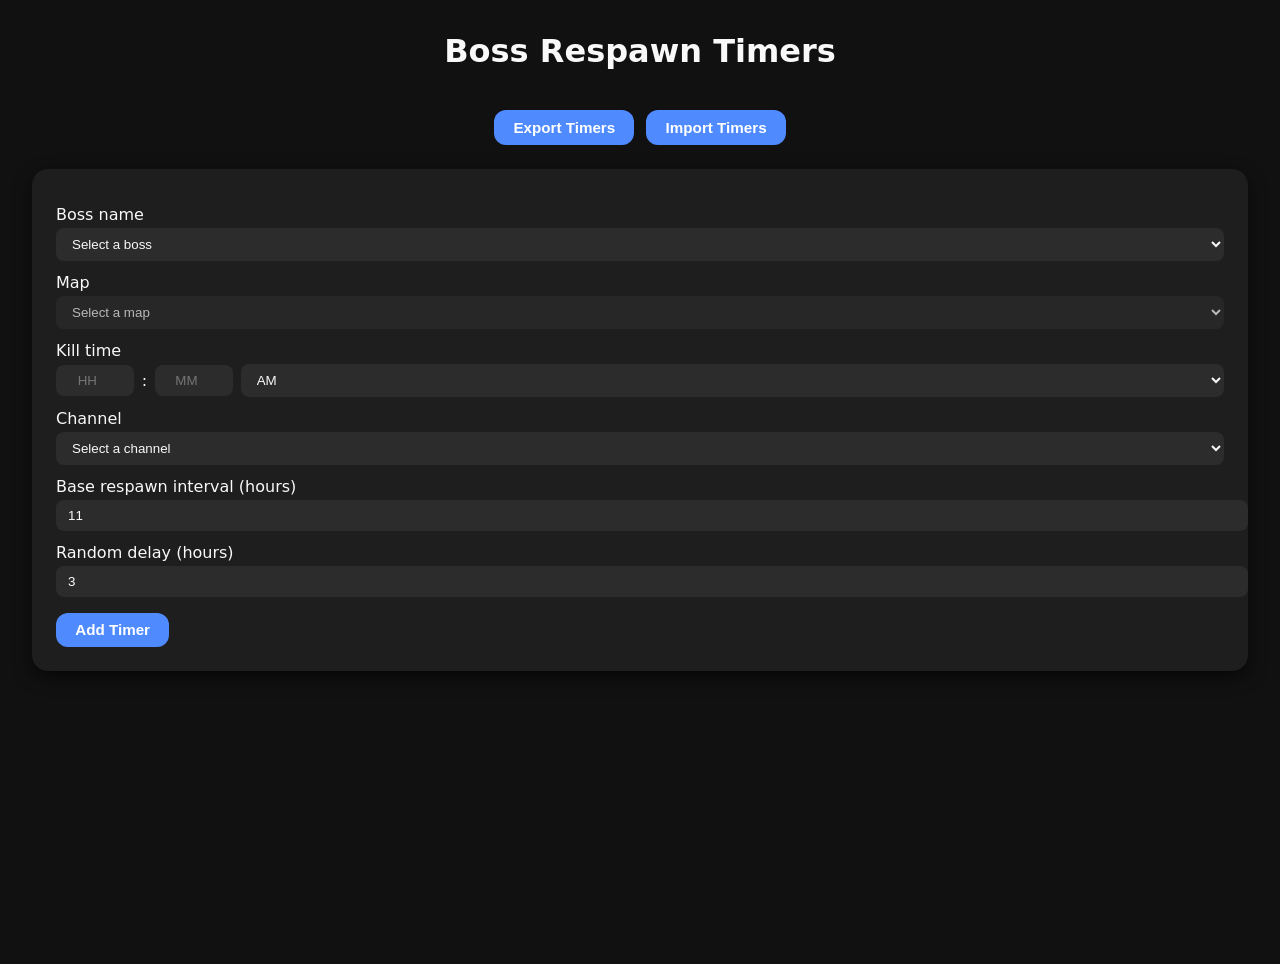
==== commit 3446eedf: "Add files via upload" ====
--- a/index.html
+++ b/index.html
@@ -3,24 +3,10 @@
 <head>
 <meta charset="UTF-8" />
 <meta name="viewport" content="width=device-width, initial-scale=1.0" />
-<link href="manifest.json">
-<meta name="theme-color" content="#4f8bff">
+<link rel="manifest" href="manifest.json" />
+<link rel="stylesheet" href="styles.css" />
+<meta name="theme-color" content="#4f8bff" />
 <title>Night Crows Respawn Timers</title>
-<style>
-  body{font-family:system-ui,Segoe UI,Roboto,Helvetica,Arial,sans-serif;background:#111;color:#f9f9f9;margin:0;padding:2rem;min-height:100vh;display:flex;flex-direction:column;gap:1.5rem}
-  h1{margin:0;text-align:center}
-  .form-card,.timers-card{background:#1e1e1e;padding:1.5rem;border-radius:1rem;box-shadow:0 6px 18px rgba(0,0,0,.6)}
-  label{display:block;margin:.75rem 0 .25rem}
-  select,input[type="number"]{width:100%;padding:.5rem .75rem;border-radius:.5rem;border:none;background:#2c2c2c;color:#f9f9f9}
-  button{margin-top:1rem;padding:.55rem 1.2rem;border:none;border-radius:.75rem;background:#4f8bff;color:#fff;font-weight:600;font-size:.95rem;cursor:pointer;transition:background .2s}
-  button:hover{background:#79a7ff}
-  table{width:100%;border-collapse:collapse;margin-top:1rem}
-  th,td{padding:.5rem;text-align:center}
-  th{background:#333}
-  tr:nth-child(even){background:#262626}
-  #topBar{display:flex;justify-content:center;gap:.75rem;flex-wrap:wrap}
-  #importFile{display:none}
-</style>
 </head>
 <body>
 
@@ -29,7 +15,7 @@
 <div id="topBar">
   <button id="exportBtn">Export Timers</button>
   <button id="importBtn">Import Timers</button>
-  <input id="importFile" type="file" accept=".json"/>
+  <input id="importFile" type="file" accept=".json" />
 </div>
 
 <div class="form-card">
@@ -48,190 +34,44 @@
       <option value="" disabled selected>Select a map</option>
     </select>
 
-    <label>Kill time</label>
-    <div style="display:flex;gap:0.5rem;align-items:center;">
-      <input type="number" id="killHour" min="1" max="12" placeholder="HH" required maxlength="2" style="width:4rem;text-align:center" />
-      <span>:</span>
-      <input type="number" id="killMinute" min="0" max="59" placeholder="MM" required maxlength="2" style="width:4rem;text-align:center" />
-      <select id="killAmPm" required>
-        <option value="AM">AM</option>
-        <option value="PM">PM</option>
-      </select>
-    </div>
+<label>Kill time</label>
+<div style="display:flex;gap:0.5rem;align-items:center;">
+  <input type="number" id="killHour" min="1" max="12" placeholder="HH" required maxlength="2" style="width:4rem;text-align:center" />
+  <span>:</span>
+  <input type="number" id="killMinute" min="0" max="59" placeholder="MM" required maxlength="2" style="width:4rem;text-align:center" />
+  <select id="killAmPm" required>
+    <option value="AM">AM</option>
+    <option value="PM">PM</option>
+  </select>
+</div>
+
+<!-- New Channel Selector -->
+<label>Channel</label>
+<select id="channel" required>
+  <option value="" disabled selected>Select a channel</option>
+  <option value="1">Channel 1</option>
+  <option value="2">Channel 2</option>
+  <option value="3">Channel 3</option>
+  <option value="4">Channel 4</option>
+  <option value="5">Channel 5</option>
+</select>
+
 
     <label>Base respawn interval (hours)</label>
-    <input type="number" id="interval" min="0" max="99" step="1" value="11" required maxlength="2" />
+    <input type="number" id="interval" min="0" max="99" step="0.5" value="11" required maxlength="4" />
 
     <label>Random delay (hours)</label>
-    <input type="number" id="variance" min="0" max="99" step="1" value="3" required maxlength="2" />
-
+    <input type="number" id="variance" min="0" max="99" step="0.5" value="3" required maxlength="4" />
     <button type="submit">Add Timer</button>
   </form>
 </div>
 
 <div class="timers-card" id="timersCard" hidden>
   <h2>Active Timers</h2>
-  <table id="timersTable">
-    <thead>
-      <tr>
-        <th>Boss</th>
-        <th>Map</th>
-        <th>Window</th>
-        <th>Countdown</th>
-        <th>Remove</th>
-      </tr>
-    </thead>
-    <tbody></tbody>
-  </table>
+  <div class="boss-grid" id="bossGrid"></div>
 </div>
 
-<script>
-/* -------- boss → maps dictionary -------- */
-const bossMaps = {
-  Kiaron:["STONEGRAVE FIELD","CONQUEST OF UNITY","STONE PATH WILDERNESS","CONQUEST OF BELLIGERENCE","WIND PATH FLATLAND","CONQUEST OF VICTORY"],
-  Anggolt:["TRAINING GROUNDS OF UNITY","RALLY POINT OF UNITY","TRAINING GROUNDS OF BELLIGERENCE","RALLY POINT OF BELLIGERENCE","TRAINING GROUNDS OF VICTORY","RALLY POINT OF VICTORY"],
-  Grish:["ASSAULT POINT OF BELLIGERENCE","ROCKY MOUNTAIN CLIFF","ASSAULT POINT OF UNITY","STONEGRAVE SUMMIT","ASSAULT POINT OF VICTORY","CLOUD PATH WATCHTOWER"],
-  Inferno:["HIGH GROUNDS SUMMIT","SOURCE OF HEAVY COMBAT","HORIZON PEAKS","NEWBREEZE BORDER"]
-};
+<script src="timers.js"></script>
 
-/* -------- core data -------- */
-const form = document.getElementById('timerForm');
-const tableBody  = document.querySelector('#timersTable tbody');
-const timersCard = document.getElementById('timersCard');
-const mapSelect  = document.getElementById('mapName');
-let timers = [];
-
-/* -------- dynamic map select -------- */
-const bossSelect = document.getElementById('bossName');
-function populateMaps(boss){
-  const maps = bossMaps[boss] || [];
-  mapSelect.innerHTML = '<option value="" disabled selected>Select a map</option>' + maps.map(m=>`<option value="${m}">${m}</option>`).join('') + '<option value="addNewMap" style="color:#aaa;">+ Add new map...</option>';
-  mapSelect.disabled = maps.length===0;
-}
-
-bossSelect.addEventListener('change', () => populateMaps(bossSelect.value));
-
-/* -------- add‑new‑map logic -------- */
-mapSelect.addEventListener('change', () => {
-  if(mapSelect.value === 'addNewMap'){
-    let newMap = prompt('Enter new map:');
-    if(!newMap){ mapSelect.value=""; return; }
-    newMap = newMap.trim();
-    if(!newMap){ alert('Map name cannot be empty.'); mapSelect.value=""; return; }
-    const mapsArr = bossMaps[bossSelect.value] || [];
-    if(mapsArr.some(m=>m.toLowerCase() === newMap.toLowerCase())){
-      alert('Map already exists for this boss.');
-      mapSelect.value = mapsArr.find(m=>m.toLowerCase()===newMap.toLowerCase());
-      return;
-    }
-    mapsArr.push(newMap);
-    bossMaps[bossSelect.value] = mapsArr;
-    populateMaps(bossSelect.value);
-    mapSelect.value = newMap;
-  }
-});
-
-/* -------- restore saved -------- */
-window.onload = () => {
-  const saved = localStorage.getItem('timers');
-  if (saved){
-    timers = JSON.parse(saved);
-    timers.forEach(addTimerRow);
-    timersCard.hidden = !timers.length;
-    update();
-  }
-};
-
-/* -------- form submit -------- */
-form.addEventListener('submit', e => {
-  e.preventDefault();
-  const boss = bossSelect.value;
-  const map  = mapSelect.value;
-  if(!boss||!map) return alert('Select boss and map');
-  const baseHrs = +document.getElementById('interval').value;
-  const randHrs = +document.getElementById('variance').value;
-  const hh = +document.getElementById('killHour').value;
-  const mm = +document.getElementById('killMinute').value;
-  const ampm = document.getElementById('killAmPm').value;
-  let hours24 = hh % 12;
-  if (ampm === 'PM') hours24 += 12;
-  const killDate = new Date(); killDate.setHours(hours24, mm, 0, 0);
-  const minRespawn = new Date(killDate.getTime() + baseHrs*3600e3);
-  const maxRespawn = new Date(minRespawn.getTime() + randHrs*3600e3);
-  const timer = { id: Date.now(), boss, map, min: minRespawn.toISOString(), max: maxRespawn.toISOString() };
-  timers.push(timer);
-  addTimerRow(timer);
-  saveTimers();
-  timersCard.hidden = false;
-  form.reset();
-  bossSelect.value = "";
-  mapSelect.innerHTML = '<option value="" disabled selected>Select a map</option>';
-  mapSelect.disabled = true;
-});
-
-/* -------- table helpers -------- */
-function addTimerRow(t){
-  const row = tableBody.insertRow();
-  row.dataset.id = t.id;
-  row.insertCell().textContent = t.boss;
-  row.insertCell().textContent = t.map;
-  row.insertCell().textContent = `${fmtTime(new Date(t.min))} — ${fmtTime(new Date(t.max))}`;
-  const cdCell = row.insertCell();
-  const rmBtn = document.createElement('button'); rmBtn.textContent = '✕'; rmBtn.onclick = () => removeTimer(t.id);
-  row.insertCell().appendChild(rmBtn);
-  t.cell = cdCell; t.row = row;
-}
-function removeTimer(id){
-  const idx = timers.findIndex(t=>t.id===id);
-  if(idx>-1){ tableBody.removeChild(timers[idx].row); timers.splice(idx,1); saveTimers(); }
-  timersCard.hidden = !timers.length;
-}
-
-/* -------- storage / countdown update -------- */
-function saveTimers(){ localStorage.setItem('timers',JSON.stringify(timers)); }
-function update(){
-  const now = new Date();
-  timers.forEach(t=>{
-    const min=new Date(t.min), max=new Date(t.max), cell=t.cell;
-    if(now<min){ cell.style.color='#f9f9f9'; cell.innerHTML=`Earliest: ${fmtCD(min-now)}`; t.nextSpawnTime=min; }
-    else if(now<=max){ cell.style.color='red'; cell.innerHTML=`Guaranteed: ${fmtCD(max-now)} <small style='font-size:0.7em;margin-left:4px;color:#f44;'>SPAWN</small>`; t.nextSpawnTime=max; }
-    else{ cell.style.color='red'; cell.textContent='Spawn due'; t.nextSpawnTime=now; }
-  });
-  timers.sort((a,b)=>a.nextSpawnTime-b.nextSpawnTime);
-  timers.forEach(t=>tableBody.appendChild(t.row));
-}
-setInterval(update,1000);
-
-/* -------- formatting helpers -------- */
-const fmtTime=d=>{ let h=d.getHours()%12||12, m=d.getMinutes().toString().padStart(2,'0'); return `${h}:${m} ${d.getHours()>=12?'PM':'AM'}`; };
-function fmtCD(ms){
-  const s=Math.ceil(ms/1000);
-  const h=Math.floor(s/3600).toString().padStart(2,'0');
-  const m=Math.floor((s%3600)/60).toString().padStart(2,'0');
-  const sc=(s%60).toString().padStart(2,'0');
-  return `${h}:${m}:${sc}`;
-}
-
-/* -------- export / import -------- */
-const exportBtn=document.getElementById('exportBtn'), importBtn=document.getElementById('importBtn'), importFile=document.getElementById('importFile');
-exportBtn.onclick=()=>{
-  if(!timers.length) return alert('No timers to export.');
-  const blob=new Blob([JSON.stringify(timers,null,2)],{type:'application/json'});
-  const stamp=new Date().toISOString().replace(/[-:]/g,'').slice(0,15);
-  const a=document.createElement('a'); a.href=URL.createObjectURL(blob); a.download=`night-crows-timers-${stamp}.json`; a.click(); URL.revokeObjectURL(a.href);
-};
-importBtn.onclick=()=>importFile.click();
-importFile.onchange=()=>{
-  const file=importFile.files[0]; if(!file) return;
-  const reader=new FileReader(); reader.onload=e=>{
-    let incoming; try{incoming=JSON.parse(e.target.result);}catch{return alert('Invalid file.');}
-    if(!Array.isArray(incoming)) return alert('Invalid timer file.');
-    const mode=confirm('Click OK to MERGE with your timers.\nClick Cancel to REPLACE them.')?'merge':'replace';
-    if(mode==='replace'){ timers.forEach(t=>tableBody.removeChild(t.row)); timers=[]; }
-    incoming.forEach(t=>{ if(!timers.some(x=>x.id===t.id)){ timers.push(t); addTimerRow(t);} });
-    saveTimers(); timersCard.hidden=!timers.length; update(); alert(`Imported ${incoming.length} timer(s).`); importFile.value='';
-  }; reader.readAsText(file);
-};
-</script>
 </body>
 </html>
--- a/styles.css
+++ b/styles.css
@@ -0,0 +1,149 @@
+body {
+  font-family: system-ui, Segoe UI, Roboto, Helvetica, Arial, sans-serif;
+  background: #111;
+  color: #f9f9f9;
+  margin: 0;
+  padding: 2rem;
+  min-height: 100vh;
+  display: flex;
+  flex-direction: column;
+  gap: 1.5rem;
+}
+
+h1 {
+  margin: 0;
+  text-align: center;
+}
+
+.form-card,
+.timers-card {
+  background: #1e1e1e;
+  padding: 1.5rem;
+  border-radius: 1rem;
+  box-shadow: 0 6px 18px rgba(0, 0, 0, 0.6);
+}
+
+label {
+  display: block;
+  margin: 0.75rem 0 0.25rem;
+}
+
+select,
+input[type="number"] {
+  width: 100%;
+  padding: 0.5rem 0.75rem;
+  border-radius: 0.5rem;
+  border: none;
+  background: #2c2c2c;
+  color: #f9f9f9;
+}
+
+button {
+  margin-top: 1rem;
+  padding: 0.55rem 1.2rem;
+  border: none;
+  border-radius: 0.75rem;
+  background: #4f8bff;
+  color: #fff;
+  font-weight: 600;
+  font-size: 0.95rem;
+  cursor: pointer;
+  transition: background 0.2s;
+}
+
+button:hover {
+  background: #79a7ff;
+}
+
+table {
+  width: 100%;
+  border-collapse: collapse;
+  margin-top: 1rem;
+}
+
+th,
+td {
+  padding: 0.5rem;
+  text-align: center;
+}
+
+th {
+  background: #333;
+}
+
+tr:nth-child(even) {
+  background: #262626;
+}
+
+#topBar {
+  display: flex;
+  justify-content: center;
+  gap: 0.75rem;
+  flex-wrap: wrap;
+}
+
+#importFile {
+  display: none;
+}
+
+/* grid for grouped timers */
+.boss-grid {
+  display: grid;
+  grid-template-columns: repeat(auto-fit, minmax(220px, 1fr));
+  gap: 1rem;
+  margin-top: 1rem;
+}
+
+.boss-col {
+  background: #1a1a1a;
+  border-radius: 1rem;
+  padding: 1rem;
+  display: flex;
+  flex-direction: column;
+  gap: 0.5rem;
+}
+
+.boss-col h3 {
+  margin: 0 0 0.5rem;
+  text-align: center;
+  font-size: 1.1rem;
+  border-bottom: 1px solid #333;
+  padding-bottom: 0.25rem;
+}
+
+.timer-card {
+  background: #262626;
+  border-radius: 0.75rem;
+  padding: 0.5rem;
+  font-size: 0.9rem;
+  display: flex;
+  flex-direction: column;
+  gap: 0.25rem;
+}
+
+.timer-card span {
+  display: block;
+}
+
+/* Remove button style (updated to rectangular with hover effect) */
+.timer-card button {
+  /* ... existing styles ... */
+  display: inline-flex;         /* Use flex for perfect centering */
+  justify-content: center;      /* Horizontal center */
+  align-items: center;          /* Vertical center */
+  width: 24px;                 /* Fixed width */
+  height: 24px;                 /* Fixed height */
+  padding: 0;                   /* Remove padding */
+  margin-top: auto;             /* Keep at bottom */
+}
+
+/* Remove redundant margin-top */
+.timer-card button {
+  margin-top: 0.25rem; /* Remove this line */
+}
+
+
+.timer-card button:hover {
+  background-color: #f44336;
+  color: #fff;
+}
